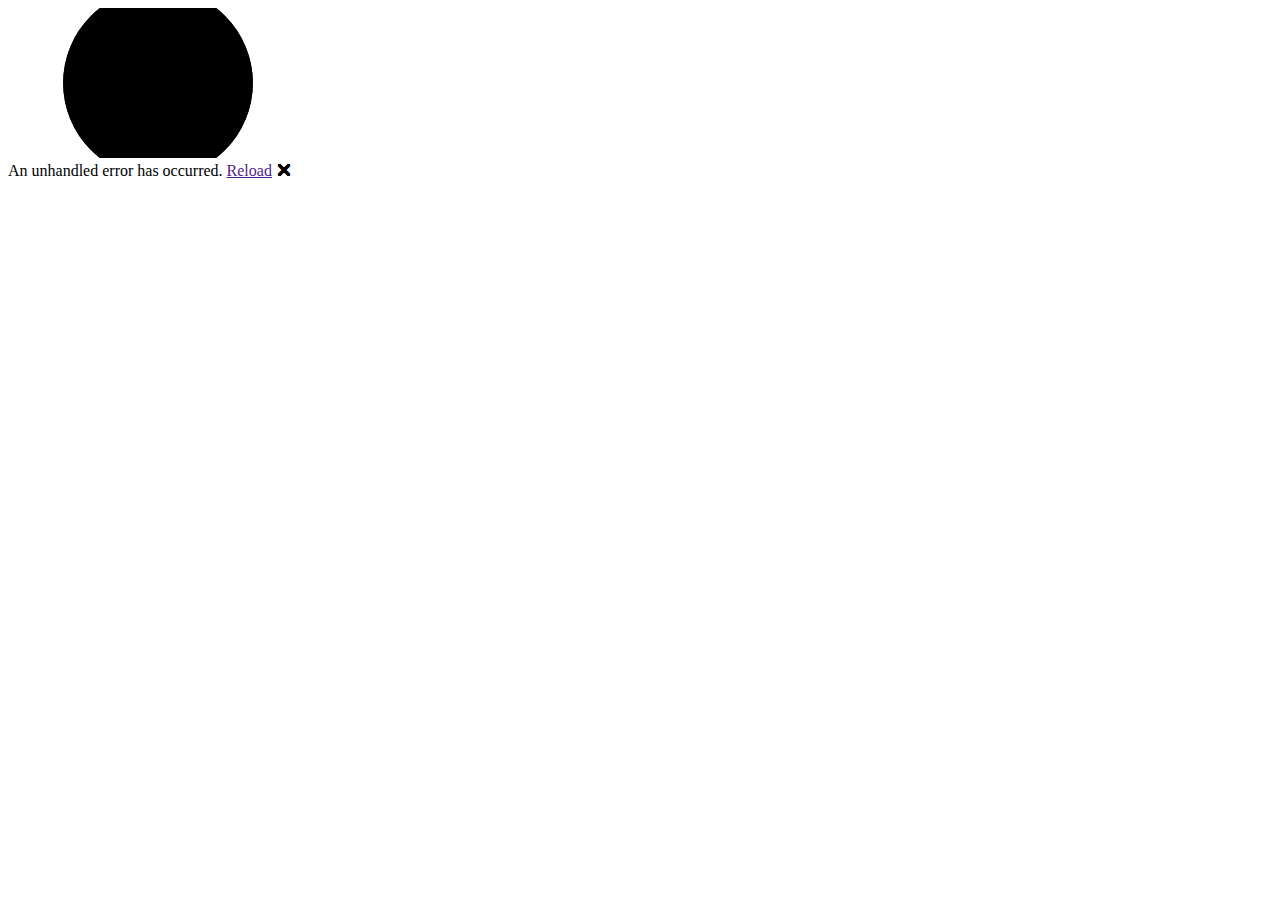
==== index.html @ 9d66fb15 "Deploying to gh-pages from @ henry-js/github-wasm@39fd796fa583c301522887f2cf41c92a4216b1c9 🚀" ====
<!DOCTYPE html>
<html lang="en">

<head>
    <meta charset="utf-8" />
    <meta name="viewport" content="width=device-width, initial-scale=1.0, maximum-scale=1.0, user-scalable=no" />
    <title>github-wasm</title>
    <base href="/github-wasm/" />
    <link href="css/bootstrap/bootstrap.min.css" rel="stylesheet" />
    <link href="css/app.css" rel="stylesheet" />
    <link rel="icon" type="image/png" href="favicon.png" />
    <link href="github-wasm.styles.css" rel="stylesheet" />
</head>

<body>
    <div id="app">
        <svg class="loading-progress">
            <circle r="40%" cx="50%" cy="50%" />
            <circle r="40%" cx="50%" cy="50%" />
        </svg>
        <div class="loading-progress-text"></div>
    </div>

    <div id="blazor-error-ui">
        An unhandled error has occurred.
        <a href="" class="reload">Reload</a>
        <a class="dismiss">🗙</a>
    </div>
    <script src="_framework/blazor.webassembly.js" autostart="false"></script>
    <script src="decode.min.js"></script>
    <script src="brotliloader.min.js"></script>
</body>

</html>
---- css/app.css ----
@import url('open-iconic/font/css/open-iconic-bootstrap.min.css');

html, body {
    font-family: 'Helvetica Neue', Helvetica, Arial, sans-serif;
}

h1:focus {
    outline: none;
}

a, .btn-link {
    color: #0071c1;
}

.btn-primary {
    color: #fff;
    background-color: #1b6ec2;
    border-color: #1861ac;
}

.btn:focus, .btn:active:focus, .btn-link.nav-link:focus, .form-control:focus, .form-check-input:focus {
  box-shadow: 0 0 0 0.1rem white, 0 0 0 0.25rem #258cfb;
}

.content {
    padding-top: 1.1rem;
}

.valid.modified:not([type=checkbox]) {
    outline: 1px solid #26b050;
}

.invalid {
    outline: 1px solid red;
}

.validation-message {
    color: red;
}

#blazor-error-ui {
    background: lightyellow;
    bottom: 0;
    box-shadow: 0 -1px 2px rgba(0, 0, 0, 0.2);
    display: none;
    left: 0;
    padding: 0.6rem 1.25rem 0.7rem 1.25rem;
    position: fixed;
    width: 100%;
    z-index: 1000;
}

    #blazor-error-ui .dismiss {
        cursor: pointer;
        position: absolute;
        right: 0.75rem;
        top: 0.5rem;
    }

.blazor-error-boundary {
    background: url([data-uri]) no-repeat 1rem/1.8rem, #b32121;
    padding: 1rem 1rem 1rem 3.7rem;
    color: white;
}

    .blazor-error-boundary::after {
        content: "An error has occurred."
    }

.loading-progress {
    position: relative;
    display: block;
    width: 8rem;
    height: 8rem;
    margin: 20vh auto 1rem auto;
}

    .loading-progress circle {
        fill: none;
        stroke: #e0e0e0;
        stroke-width: 0.6rem;
        transform-origin: 50% 50%;
        transform: rotate(-90deg);
    }

        .loading-progress circle:last-child {
            stroke: #1b6ec2;
            stroke-dasharray: calc(3.141 * var(--blazor-load-percentage, 0%) * 0.8), 500%;
            transition: stroke-dasharray 0.05s ease-in-out;
        }

.loading-progress-text {
    position: absolute;
    text-align: center;
    font-weight: bold;
    inset: calc(20vh + 3.25rem) 0 auto 0.2rem;
}

    .loading-progress-text:after {
        content: var(--blazor-load-percentage-text, "Loading");
    }
---- github-wasm.styles.css ----
/* /Shared/MainLayout.razor.rz.scp.css */
.page[b-nepcm7dcfs] {
    position: relative;
    display: flex;
    flex-direction: column;
}

main[b-nepcm7dcfs] {
    flex: 1;
}

.sidebar[b-nepcm7dcfs] {
    background-image: linear-gradient(180deg, rgb(5, 39, 103) 0%, #3a0647 70%);
}

.top-row[b-nepcm7dcfs] {
    background-color: #f7f7f7;
    border-bottom: 1px solid #d6d5d5;
    justify-content: flex-end;
    height: 3.5rem;
    display: flex;
    align-items: center;
}

    .top-row[b-nepcm7dcfs]  a, .top-row[b-nepcm7dcfs]  .btn-link {
        white-space: nowrap;
        margin-left: 1.5rem;
        text-decoration: none;
    }

    .top-row[b-nepcm7dcfs]  a:hover, .top-row[b-nepcm7dcfs]  .btn-link:hover {
        text-decoration: underline;
    }

    .top-row[b-nepcm7dcfs]  a:first-child {
        overflow: hidden;
        text-overflow: ellipsis;
    }

@media (max-width: 640.98px) {
    .top-row:not(.auth)[b-nepcm7dcfs] {
        display: none;
    }

    .top-row.auth[b-nepcm7dcfs] {
        justify-content: space-between;
    }

    .top-row[b-nepcm7dcfs]  a, .top-row[b-nepcm7dcfs]  .btn-link {
        margin-left: 0;
    }
}

@media (min-width: 641px) {
    .page[b-nepcm7dcfs] {
        flex-direction: row;
    }

    .sidebar[b-nepcm7dcfs] {
        width: 250px;
        height: 100vh;
        position: sticky;
        top: 0;
    }

    .top-row[b-nepcm7dcfs] {
        position: sticky;
        top: 0;
        z-index: 1;
    }

    .top-row.auth[b-nepcm7dcfs]  a:first-child {
        flex: 1;
        text-align: right;
        width: 0;
    }

    .top-row[b-nepcm7dcfs], article[b-nepcm7dcfs] {
        padding-left: 2rem !important;
        padding-right: 1.5rem !important;
    }
}
/* /Shared/NavMenu.razor.rz.scp.css */
.navbar-toggler[b-zeg5hd25v5] {
    background-color: rgba(255, 255, 255, 0.1);
}

.top-row[b-zeg5hd25v5] {
    height: 3.5rem;
    background-color: rgba(0,0,0,0.4);
}

.navbar-brand[b-zeg5hd25v5] {
    font-size: 1.1rem;
}

.oi[b-zeg5hd25v5] {
    width: 2rem;
    font-size: 1.1rem;
    vertical-align: text-top;
    top: -2px;
}

.nav-item[b-zeg5hd25v5] {
    font-size: 0.9rem;
    padding-bottom: 0.5rem;
}

    .nav-item:first-of-type[b-zeg5hd25v5] {
        padding-top: 1rem;
    }

    .nav-item:last-of-type[b-zeg5hd25v5] {
        padding-bottom: 1rem;
    }

    .nav-item[b-zeg5hd25v5]  a {
        color: #d7d7d7;
        border-radius: 4px;
        height: 3rem;
        display: flex;
        align-items: center;
        line-height: 3rem;
    }

.nav-item[b-zeg5hd25v5]  a.active {
    background-color: rgba(255,255,255,0.25);
    color: white;
}

.nav-item[b-zeg5hd25v5]  a:hover {
    background-color: rgba(255,255,255,0.1);
    color: white;
}

@media (min-width: 641px) {
    .navbar-toggler[b-zeg5hd25v5] {
        display: none;
    }

    .collapse[b-zeg5hd25v5] {
        /* Never collapse the sidebar for wide screens */
        display: block;
    }
    
    .nav-scrollable[b-zeg5hd25v5] {
        /* Allow sidebar to scroll for tall menus */
        height: calc(100vh - 3.5rem);
        overflow-y: auto;
    }
}
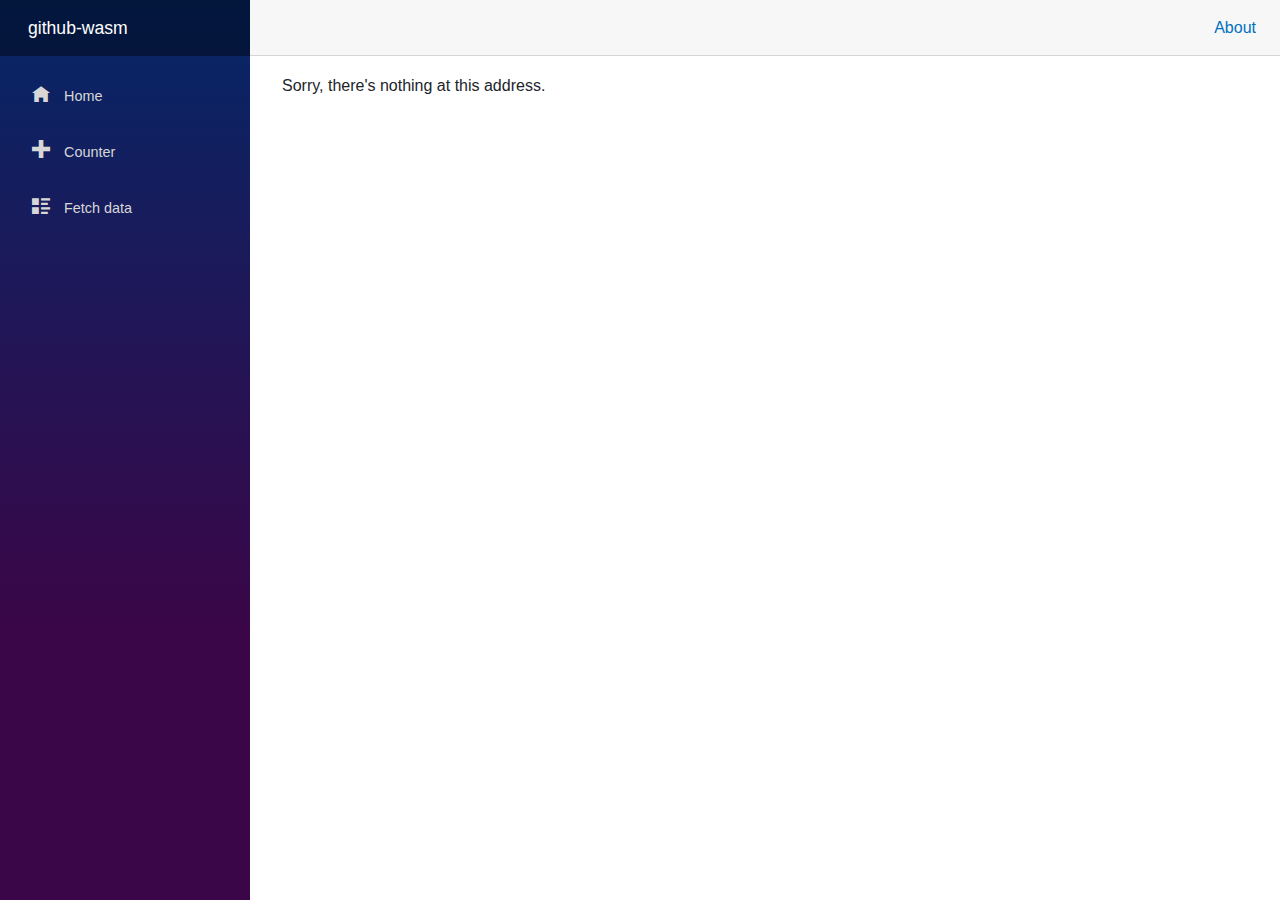
==== commit a539f076: "Deploying to gh-pages from @ henry-js/github-wasm@464c7e950e79febea580786dadddec7d44d208e4 🚀" ====
--- a/index.html
+++ b/index.html
@@ -5,7 +5,7 @@
     <meta charset="utf-8" />
     <meta name="viewport" content="width=device-width, initial-scale=1.0, maximum-scale=1.0, user-scalable=no" />
     <title>github-wasm</title>
-    <base href="/github-wasm/" />
+    <base href="/" />
     <link href="css/bootstrap/bootstrap.min.css" rel="stylesheet" />
     <link href="css/app.css" rel="stylesheet" />
     <link rel="icon" type="image/png" href="favicon.png" />
